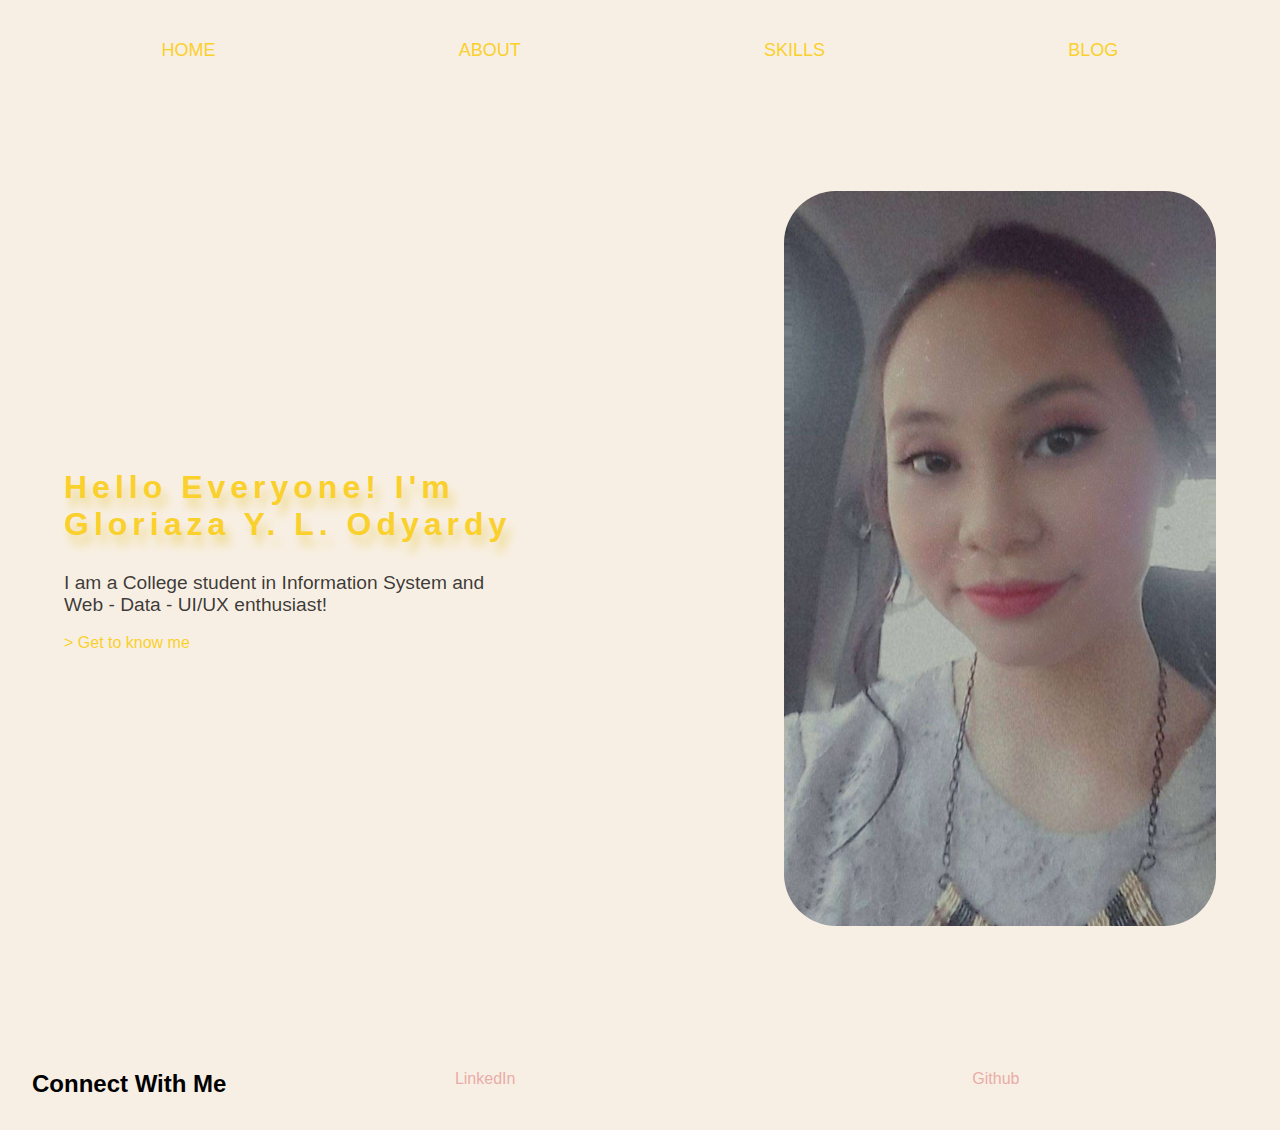
==== index.html @ daefdfd7 "1st commit (add personal website folder)" ====
<!DOCTYPE html>
<html lang="en">

<head>
  <meta charset="UTF-8" />
  <meta name="viewport" content="width=device-width, initial-scale=1.0" />
  <link rel="stylesheet" href="./style/style.css" />
  <title>Home | Gloriaza's Personal Website</title>
</head>

<body>
  <div class="container">
    <header>
      <nav>
        <ul>
          <li><a href="/index.html">HOME</a></li>
          <li><a href="./pages/aboutpage.html" id="about">ABOUT</a></li>
          <li><a href="./pages/skillpage.html">SKILLS</a></li>
          <li><a href="./pages/blogpage.html">BLOG</a></li>
        </ul>
      </nav>
    </header>
    <main>
      <div class="main-content">
        <h1>Hello Everyone! I'm <br />Gloriaza Y. L. Odyardy</h1>
        <p>I am a College student in Information System and Web - Data - UI/UX enthusiast!</p><br>
        <a href="/pages/aboutpage.html" class="about-shortcut"> > Get to know me</a>
      </div>
      <div class="img-profile">
        <img src="/assets/Profile-pic.jpeg" alt="Profile Image">
      </div>
    </main><br>
    <footer>
      <div class="contact">
        <ul>
          <h2>Connect With Me</h2>
          <li class="linkedin"><a href="https://www.linkedin.com/in/gloriazayemimalo/">LinkedIn</a></li>
          <li class="github"><a href="https://github.com/Yemima20">Github</a></li>
        </ul>
      </div>
    </footer>
  </div>
</body>

</html>
---- style/style.css ----
* {
  margin: 0;
  padding: 0;
  box-sizing: border-box;
  background-color: #f8efe4;
  font-family: Arial, Helvetica, sans-serif;
}

.container {
  display: flex;
  flex-wrap: wrap;
  min-height: 100vh;
  flex-direction: column;
  scroll-behavior: smooth;
}

header,
footer {
  flex: 0 0 auto;
}

/* NAVIGATION BAR */
header {
  width: 100%;
  height: 100%;
  padding: 1rem;
}

nav > ul {
  margin: 1.5rem;
  font-size: large;
  display: flex;
  flex-direction: row;
  justify-content: center;
}

li,
a {
  list-style: none;
  text-decoration: none;
}

ul>li{
  margin: 0 auto;
}

li a {
  color: #fad02c;
  transition: border-bottom 100ms ease;
}

li a:hover {
  border-bottom: 3px solid #e9aca7;
}

/* MAIN */
main {
  flex: 1;
  margin: 7% 5%;
  display: flex;
  flex-direction: row;
  align-items: center;
  justify-content: space-between;
}

.main-content > h1, #blog-heading {
  color: #fad02c;
  font-weight: 900;
  letter-spacing: 5px;
  margin-bottom: 1.8rem;
  text-shadow: 5px 10px 10px #edda8c;
}

.main-content > p,
.main-content #about-text,
#skill-content > :is(h3, p), .blog-content p,
#the-article > :is(p), .card-text > p {
  font-size: larger;
  color: #000000c6;
  font-family: "Gill Sans", "Gill Sans MT", Calibri, "Trebuchet MS", sans-serif;
}

.img-profile{
  margin-left: 16rem;
}

.img-profile img{
  height: auto;
  max-width: 100%;
  border-radius: 52px;
}

.about-shortcut,
p > a {
  margin: 0;
  color: #e9aca7;
  transition: color 200ms ease-in;
}

.about-shortcut,
p > a:hover {
  cursor: pointer;
  color: #fad02c;
}

/* ABOUT PAGE */
.about-content {
  gap: 2rem;
  display: flex;
  flex-direction: row;
  justify-content: space-around;
}

.about-content img {
  height: auto;
  max-width: 30%;
  border-radius: 52px;
}

#about-text {
  align-self: center;
  text-align: justify;
}

/* SKILL PAGE */
#skill-heading {
  margin-bottom: 4rem;
}

.skill-content ul > li > :is(h2){
  list-style: circle;
}

/* BLOG */
main > .blog-content {
  display: flex;
  flex-direction: column;
  justify-content: center;
}

#blog-heading {
  align-self: flex-start;
}

.card-containter {
  row-gap: 20rem;
  display: flex;
  align-items: center;
  flex-direction: row;
  justify-content: left;
  
}
.card {
  width: 100%;
  height: 50%;
  padding: 20px;
  text-align: center;
  border-radius: 6px;
  border: 1px solid #cccccc;
}

.card img {
  max-width: 20%;
  height: auto;
  border-radius: 6px;
  margin-right: 1.5rem;
}

.card-text{
  text-align: left;
  flex-direction: column;
}

.card-text h2 {
  font-size:x-large;
  color: #fad02c;
  margin-bottom: 1rem;
}

/* BLOG CONTENT */

.blog-content > article {
  text-align: justify;
  justify-content: flex-start;
}

#article-list li {
  list-style: circle;
  margin-left: 1.5rem;
}
#article-list li > p {
  text-align: justify;
  padding-right: 10%;
  color: #000000c6;
  font-family: "Gill Sans", "Gill Sans MT", Calibri, "Trebuchet MS", sans-serif;
}

.picture-hobbies {
  display: grid;
  grid-gap: 20px;
  grid-template-columns: repeat(2, 1fr);
}

#pictures {
  display: flex;
  align-items: center;
  justify-content: center;
}

#pictures img {
  max-width: 100%;
  max-height: 90%;
}


/* FOOTER */
.contact {
  margin-top: 10% 0;
}

.contact li > a {
  color: #e9aca7;
}

.contact > :is(h2, ul, li, a) {
  padding: 2rem;
  display: flex;
  flex-direction: row;
  justify-content: space-around;
}


/* MEDIA SCREEN */
/* TABLET */
@media (max-width: 1026px) {
  main{
    gap: 2rem;
  }
  .img-profile{
    margin: 0 auto;
    max-width: 40%;
  }
}

/* MOBILE */
@media (max-width: 431px) {
  main{
    display: flex;
    flex-direction: column;
    justify-content: space-evenly;
  }

  .main-content{
    text-align: center;
  }

  .main-content > h1, h1> i{
    font-weight: 900;
    font-size: larger;
  }

  .img-profile img {
    max-width: 100%;
    border-radius: 40px;
  }

  .main-content > p{
    font-size: small;
  }

  .about-content{
    display: flex;
    flex-direction: column;
  }

  .about-content img{
    border-radius: 36px;
  }

  #skill-heading{
    margin-bottom: 2rem;
  }
  
  .card-text h2 {
    font-size:large;
  }
  
  .contact > ul{
    gap: 2rem;
    display: flex;
    align-items: center;
    flex-direction: column;
    justify-content: center;
  }
}
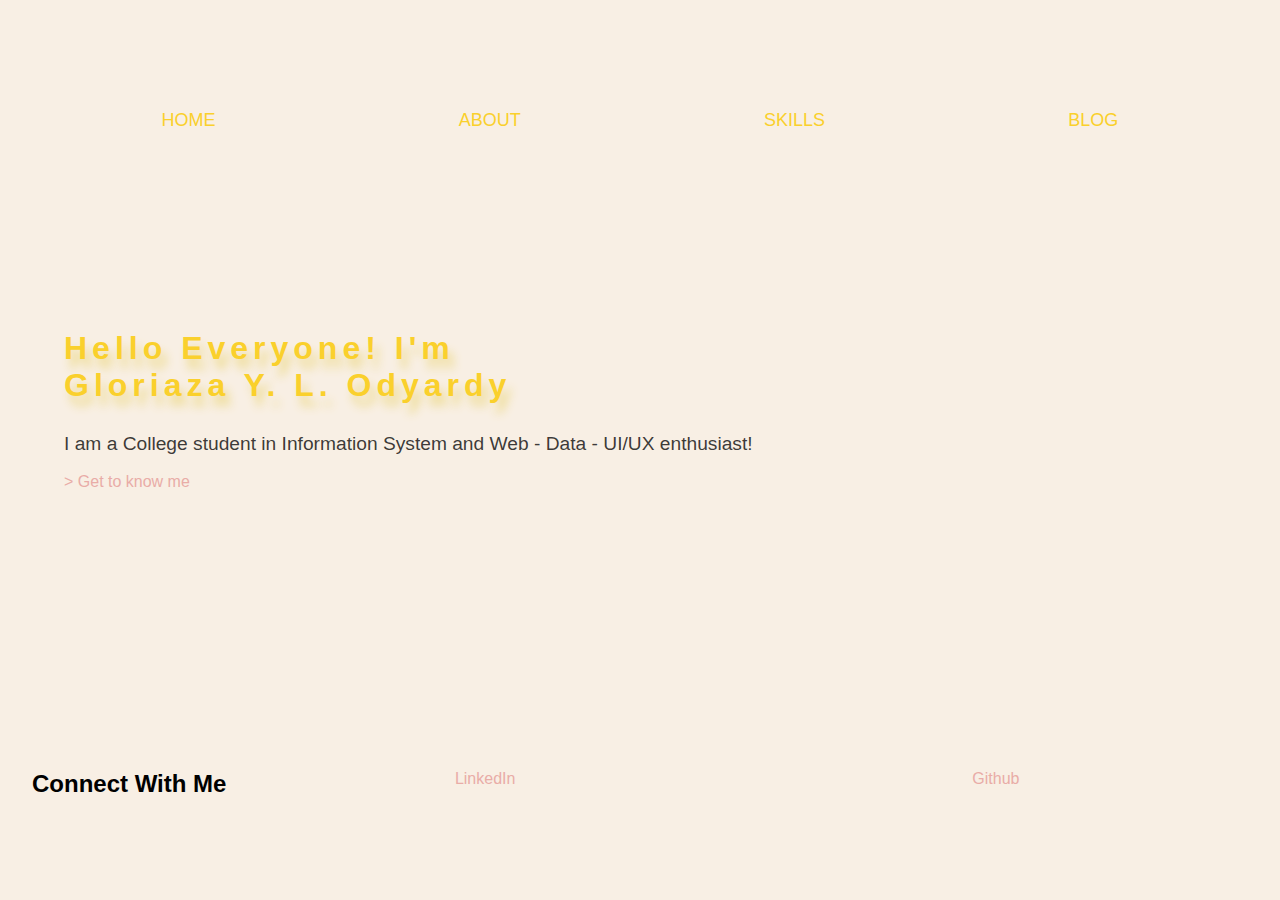
==== commit 3a5f547e: "3rd commit (manage responsiveness & edit text)" ====
--- a/index.html
+++ b/index.html
@@ -21,13 +21,10 @@
       </nav>
     </header>
     <main>
-      <div class="main-content">
+      <div class="main-content" id="main-view">
         <h1>Hello Everyone! I'm <br />Gloriaza Y. L. Odyardy</h1>
         <p>I am a College student in Information System and Web - Data - UI/UX enthusiast!</p><br>
-        <a href="/pages/aboutpage.html" class="about-shortcut"> > Get to know me</a>
-      </div>
-      <div class="img-profile">
-        <img src="/assets/Profile-pic.jpeg" alt="Profile Image">
+        <a href="/pages/aboutpage.html" id="about-shortcut"> > Get to know me</a>
       </div>
     </main><br>
     <footer>
--- a/style/style.css
+++ b/style/style.css
@@ -12,6 +12,7 @@
   min-height: 100vh;
   flex-direction: column;
   scroll-behavior: smooth;
+  justify-content: space-evenly;
 }
 
 header,
@@ -55,7 +56,6 @@
 
 /* MAIN */
 main {
-  flex: 1;
   margin: 7% 5%;
   display: flex;
   flex-direction: row;
@@ -80,25 +80,17 @@
   font-family: "Gill Sans", "Gill Sans MT", Calibri, "Trebuchet MS", sans-serif;
 }
 
-.img-profile{
-  margin-left: 16rem;
-}
-
-.img-profile img{
-  height: auto;
-  max-width: 100%;
-  border-radius: 52px;
-}
-
-.about-shortcut,
-p > a {
+#main-view{
+  gap: 2rem;
+}
+
+#about-shortcut{
   margin: 0;
   color: #e9aca7;
   transition: color 200ms ease-in;
 }
 
-.about-shortcut,
-p > a:hover {
+#about-shortcut:hover {
   cursor: pointer;
   color: #fad02c;
 }
@@ -133,6 +125,7 @@
 
 /* BLOG */
 main > .blog-content {
+  width: 100%;
   display: flex;
   flex-direction: column;
   justify-content: center;
@@ -160,7 +153,7 @@
 }
 
 .card img {
-  max-width: 20%;
+  max-width: 5rem;
   height: auto;
   border-radius: 6px;
   margin-right: 1.5rem;
@@ -230,16 +223,12 @@
 }
 
 
-/* MEDIA SCREEN */
+/* MEDIA QUERY SCREEN */
 /* TABLET */
 @media (max-width: 1026px) {
   main{
     gap: 2rem;
   }
-  .img-profile{
-    margin: 0 auto;
-    max-width: 40%;
-  }
 }
 
 /* MOBILE */
@@ -259,11 +248,6 @@
     font-size: larger;
   }
 
-  .img-profile img {
-    max-width: 100%;
-    border-radius: 40px;
-  }
-
   .main-content > p{
     font-size: small;
   }
@@ -292,4 +276,12 @@
     flex-direction: column;
     justify-content: center;
   }
+}
+
+@media (max-width: 324px) {
+  nav > ul{
+    gap: 1rem;
+    display: flex;
+    flex-direction: column;
+  }
 }